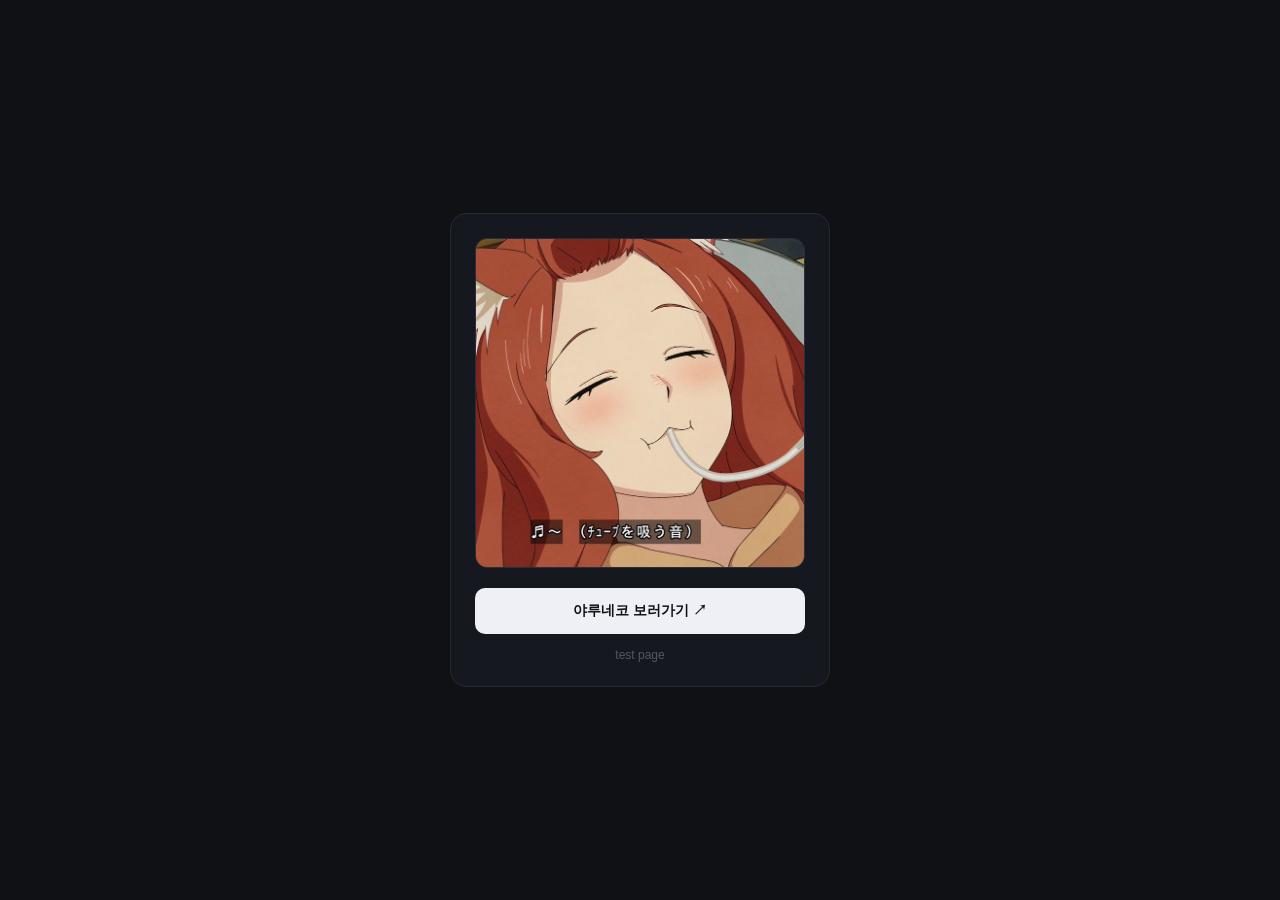
==== demo.html @ 574be57f "Add files via upload" ====
<!DOCTYPE html>
<html lang="ko">
<head>
<meta charset="UTF-8">
<meta name="viewport" content="width=device-width, initial-scale=1">
<title>dev</title>
<style>
  * {
    box-sizing: border-box;
  }

  body {
    margin: 0;
    padding: 24px;
    min-height: 100vh;
    background: #0f1115;
    color: #8a8f9d;
    font-family: -apple-system, BlinkMacSystemFont, "Segoe UI", Roboto, sans-serif;
    display: flex;
    flex-direction: column;
    align-items: center;
    justify-content: center;
  }

  .card {
    width: 100%;
    max-width: 380px;
    background: #16181f;
    border: 1px solid #262932;
    border-radius: 16px;
    padding: 24px;
    display: flex;
    flex-direction: column;
    align-items: center;
  }

  /* 1200x675 원본 비율 사진을 안 찌그러뜨리고 큼직하게 띄우는 프레임 */
  .neko-box {
    width: 100%;
    aspect-ratio: 1 / 1;
    border-radius: 12px;
    overflow: hidden;
    background: #20232d;
    border: 1px solid #2a2e3b;
  }

  .neko-box img {
    width: 100%;
    height: 100%;
    object-fit: cover;
    display: block;
  }

  .btn {
    margin-top: 20px;
    width: 100%;
    padding: 14px 0;
    background: #eef0f5;
    color: #0f1115;
    font-size: 14px;
    font-weight: 700;
    text-align: center;
    text-decoration: none;
    border-radius: 10px;
    transition: background 0.15s ease;
  }

  .btn:hover {
    background: #ffffff;
  }

  .label {
    margin-top: 14px;
    font-size: 12px;
    color: #525765;
  }
</style>
</head>
<body>

<div class="card">
  <div class="neko-box">
    <img src="cute.jpg" alt="데모네코" onerror="this.src='https://images.unsplash.com/photo-1517849845537-4d257902454a?auto=format&fit=crop&w=1200&q=80'">
  </div>

  <!-- '야루네코' 구글 검색 결과 연결 -->
  <a href="https://www.google.com/search?sca_esv=f490e9746bfcf51c&sxsrf=APpeQnsoQgmztiq4SGGGLs-D2l7JzYThwQ:1790319634768&udm=2&fbs=[base64]&q=%EC%95%BC%EB%A3%A8%EB%84%A4%EC%BD%94&sa=X&ved=2ahUKEwi1k_WulImXAxVmulYBHTXUMSsQtKgLegQIGRAB&cshid=1790319646177&biw=1536&bih=776&dpr=1.25&safe=active&ssui=on" target="_blank" class="btn">
    야루네코 보러가기 ↗
  </a>

  <div class="label">test page</div>
</div>

</body>
</html>
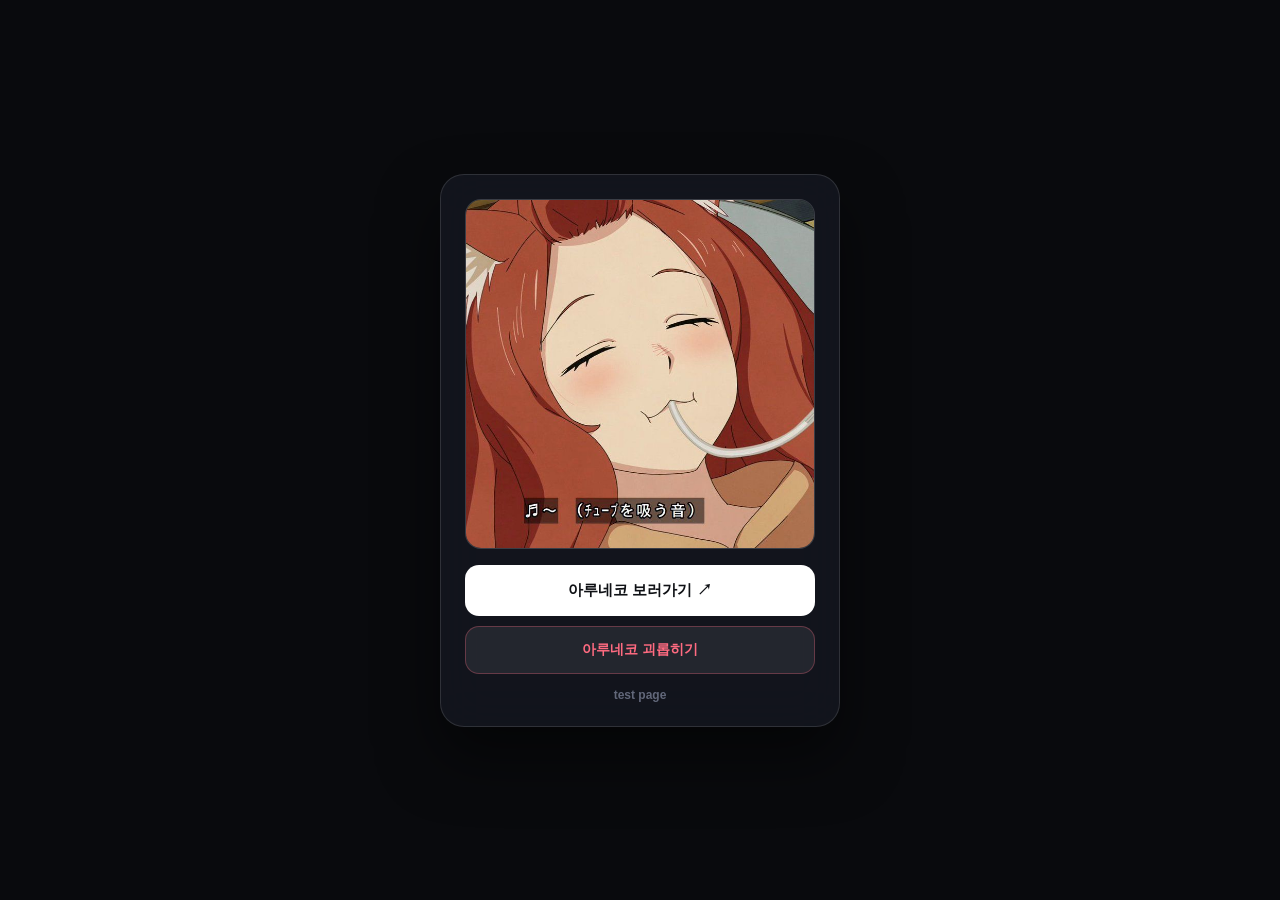
==== commit ccf49f58: "Add files via upload" ====
--- a/demo.html
+++ b/demo.html
@@ -2,46 +2,53 @@
 <html lang="ko">
 <head>
 <meta charset="UTF-8">
-<meta name="viewport" content="width=device-width, initial-scale=1">
+<meta name="viewport" content="width=device-width, initial-scale=1, maximum-scale=1, user-scalable=no">
 <title>dev</title>
 <style>
   * {
     box-sizing: border-box;
+    -webkit-font-smoothing: antialiased;
+    user-select: none;
+    -webkit-user-select: none;
   }
 
   body {
     margin: 0;
-    padding: 24px;
+    padding: 20px;
     min-height: 100vh;
-    background: #0f1115;
-    color: #8a8f9d;
+    background: #090a0d;
+    color: #a0a5b5;
     font-family: -apple-system, BlinkMacSystemFont, "Segoe UI", Roboto, sans-serif;
     display: flex;
     flex-direction: column;
     align-items: center;
     justify-content: center;
+    overflow-x: hidden;
   }
 
   .card {
-    width: 100%;
-    max-width: 380px;
-    background: #16181f;
-    border: 1px solid #262932;
-    border-radius: 16px;
+    position: relative;
+    width: 100%;
+    max-width: 400px;
+    background: rgba(22, 25, 34, 0.75);
+    backdrop-filter: blur(24px) saturate(180%);
+    -webkit-backdrop-filter: blur(24px) saturate(180%);
+    border: 1px solid rgba(255, 255, 255, 0.12);
+    border-radius: 24px;
     padding: 24px;
     display: flex;
     flex-direction: column;
     align-items: center;
-  }
-
-  /* 1200x675 원본 비율 사진을 안 찌그러뜨리고 큼직하게 띄우는 프레임 */
+    box-shadow: 0 30px 60px rgba(0,0,0,0.5);
+  }
+
   .neko-box {
     width: 100%;
     aspect-ratio: 1 / 1;
-    border-radius: 12px;
+    border-radius: 16px;
     overflow: hidden;
-    background: #20232d;
-    border: 1px solid #2a2e3b;
+    background: #181b24;
+    border: 1px solid rgba(255, 255, 255, 0.15);
   }
 
   .neko-box img {
@@ -52,27 +59,214 @@
   }
 
   .btn {
-    margin-top: 20px;
-    width: 100%;
-    padding: 14px 0;
-    background: #eef0f5;
+    margin-top: 16px;
+    width: 100%;
+    padding: 16px 0;
+    background: #ffffff;
     color: #0f1115;
-    font-size: 14px;
-    font-weight: 700;
+    font-size: 15px;
+    font-weight: 800;
     text-align: center;
     text-decoration: none;
-    border-radius: 10px;
-    transition: background 0.15s ease;
-  }
-
-  .btn:hover {
-    background: #ffffff;
+    border-radius: 14px;
+    transition: transform 0.2s ease, background 0.2s ease;
+  }
+
+  .btn:hover { background: #e2e6f0; }
+
+  .btn-action {
+    margin-top: 10px;
+    width: 100%;
+    padding: 14px 0;
+    background: rgba(255, 255, 255, 0.08);
+    color: #ff6b81;
+    font-size: 14px;
+    font-weight: 800;
+    text-align: center;
+    border: 1px solid rgba(255, 107, 129, 0.3);
+    border-radius: 14px;
+    cursor: pointer;
+    transition: all 0.2s ease;
+  }
+
+  .btn-action:hover {
+    background: rgba(255, 107, 129, 0.18);
+    transform: translateY(-2px);
   }
 
   .label {
     margin-top: 14px;
     font-size: 12px;
-    color: #525765;
+    color: #62687a;
+    font-weight: 600;
+  }
+
+  /* -------------------------------------------------------------
+     💥 대문짝 Fullscreen 괴롭히기 모달 💥
+  ------------------------------------------------------------- */
+  .fullscreen-modal {
+    position: fixed;
+    inset: 0;
+    z-index: 9999;
+    background: rgba(5, 6, 9, 0.95);
+    backdrop-filter: blur(16px);
+    display: flex;
+    flex-direction: column;
+    align-items: center;
+    justify-content: center;
+    padding: 20px;
+    opacity: 0;
+    visibility: hidden;
+    transition: all 0.3s cubic-bezier(0.16, 1, 0.3, 1);
+  }
+
+  .fullscreen-modal.active {
+    opacity: 1;
+    visibility: visible;
+  }
+
+  .big-neko-frame {
+    position: relative;
+    width: 100%;
+    max-width: 500px;
+    aspect-ratio: 1 / 1;
+    border-radius: 28px;
+    overflow: hidden;
+    border: 2px solid rgba(255, 255, 255, 0.2);
+    box-shadow: 0 20px 60px rgba(0, 0, 0, 0.8);
+    cursor: crosshair;
+    touch-action: manipulation;
+  }
+
+  .big-neko-frame img {
+    width: 100%;
+    height: 100%;
+    object-fit: cover;
+    pointer-events: none;
+  }
+
+  .modal-tip {
+    color: #ffffff;
+    font-size: 16px;
+    font-weight: 800;
+    margin-bottom: 16px;
+    text-shadow: 0 2px 8px rgba(0,0,0,0.5);
+  }
+
+  .modal-actions {
+    display: flex;
+    gap: 12px;
+    margin-top: 20px;
+    width: 100%;
+    max-width: 500px;
+  }
+
+  .modal-btn {
+    flex: 1;
+    padding: 14px 0;
+    border-radius: 14px;
+    font-size: 14px;
+    font-weight: 800;
+    border: none;
+    cursor: pointer;
+  }
+
+  .modal-btn.clean {
+    background: rgba(255, 255, 255, 0.15);
+    color: #fff;
+    border: 1px solid rgba(255, 255, 255, 0.2);
+  }
+
+  .modal-btn.close {
+    background: #ffffff;
+    color: #000;
+  }
+
+  /* 💦 액체 오버레이 레이어 💦 */
+  .liquid-layer {
+    position: absolute;
+    inset: 0;
+    pointer-events: none;
+  }
+
+  /* 1. 하단에서 목표점까지 뷰웅- 날아가는 액체 입자 모션 */
+  .flying-blob {
+    position: absolute;
+    width: 22px;
+    height: 22px;
+    background: radial-gradient(circle at 35% 35%, #ffffff 0%, #fffde8 70%, #f7f3ce 100%);
+    border-radius: 50%;
+    box-shadow: 0 0 12px rgba(255, 253, 210, 0.8);
+    pointer-events: none;
+    z-index: 20;
+    animation: flyCurve 0.28s cubic-bezier(0.12, 0.85, 0.35, 1) forwards;
+  }
+
+  @keyframes flyCurve {
+    0% {
+      opacity: 0.9;
+      transform: translate(var(--startX), var(--startY)) scale(0.4);
+    }
+    100% {
+      opacity: 1;
+      transform: translate(var(--targetX), var(--targetY)) scale(1.1);
+    }
+  }
+
+  /* 2. 착붙는 노란빛 유백색 액체 자국 */
+  .splatter-spot {
+    position: absolute;
+    background: radial-gradient(circle at 35% 35%, #ffffff 0%, #fffded 60%, rgba(247, 243, 205, 0.96) 100%);
+    box-shadow: inset -2px -2px 6px rgba(120, 110, 50, 0.2), 0 4px 14px rgba(255, 254, 215, 0.6);
+    transform: translate(-50%, -50%) scale(0.1);
+    opacity: 0;
+    animation: landAndSplat 0.25s cubic-bezier(0.175, 0.885, 0.32, 1.25) forwards;
+  }
+
+  .splatter-spot.type-0 { border-radius: 40% 60% 70% 30% / 50% 30% 70% 50%; }
+  .splatter-spot.type-1 { border-radius: 70% 30% 50% 50% / 30% 60% 40% 70%; }
+  .splatter-spot.type-2 { border-radius: 30% 70% 40% 60% / 60% 30% 70% 40%; }
+  .splatter-spot.type-3 { border-radius: 50% 50% 30% 70% / 70% 40% 60% 30%; }
+
+  @keyframes landAndSplat {
+    0% { opacity: 0; transform: translate(-50%, -50%) scale(0.1); }
+    60% { opacity: 1; transform: translate(-50%, -50%) scale(1.2); }
+    100% { opacity: 0.96; transform: translate(-50%, -50%) scale(1) rotate(var(--rot)); }
+  }
+
+  .splatter-spot::after {
+    content: '';
+    position: absolute;
+    bottom: -10px;
+    left: 35%;
+    width: 30%;
+    height: 22px;
+    background: inherit;
+    border-radius: 0 0 12px 12px;
+  }
+
+  /* 3. 💬 아루네코 말풍선 팝업 */
+  .speech-bubble {
+    position: absolute;
+    background: rgba(255, 255, 255, 0.95);
+    color: #111;
+    padding: 8px 15px;
+    border-radius: 16px;
+    font-size: 14px;
+    font-weight: 800;
+    box-shadow: 0 6px 20px rgba(0, 0, 0, 0.4);
+    pointer-events: none;
+    z-index: 30;
+    transform: translate(-50%, -100%) scale(0.5);
+    opacity: 0;
+    animation: popTalk 1.2s cubic-bezier(0.175, 0.885, 0.32, 1.275) forwards;
+  }
+
+  @keyframes popTalk {
+    0% { opacity: 0; transform: translate(-50%, -80%) scale(0.5); }
+    15% { opacity: 1; transform: translate(-50%, -120%) scale(1.05); }
+    80% { opacity: 1; transform: translate(-50%, -130%) scale(1); }
+    100% { opacity: 0; transform: translate(-50%, -150%) scale(0.8); }
   }
 </style>
 </head>
@@ -83,13 +277,125 @@
     <img src="cute.jpg" alt="데모네코" onerror="this.src='https://images.unsplash.com/photo-1517849845537-4d257902454a?auto=format&fit=crop&w=1200&q=80'">
   </div>
 
-  <!-- '야루네코' 구글 검색 결과 연결 -->
-  <a href="https://www.google.com/search?sca_esv=f490e9746bfcf51c&sxsrf=APpeQnsoQgmztiq4SGGGLs-D2l7JzYThwQ:1790319634768&udm=2&fbs=[base64]&q=%EC%95%BC%EB%A3%A8%EB%84%A4%EC%BD%94&sa=X&ved=2ahUKEwi1k_WulImXAxVmulYBHTXUMSsQtKgLegQIGRAB&cshid=1790319646177&biw=1536&bih=776&dpr=1.25&safe=active&ssui=on" target="_blank" class="btn">
-    야루네코 보러가기 ↗
+  <a href="https://www.google.com/search?q=%EC%95%BC%EB%A3%A8%EB%84%A4%EC%BD%94&udm=2" target="_blank" class="btn">
+    아루네코 보러가기 ↗
   </a>
+
+  <button type="button" class="btn-action" id="openModalBtn">
+    아루네코 괴롭히기
+  </button>
 
   <div class="label">test page</div>
 </div>
 
+<!-- 대문짝 모달 -->
+<div class="fullscreen-modal" id="modalOverlay">
+  <div class="modal-tip">💦 아루네코를 클릭해서 발사해보세요!</div>
+  
+  <div class="big-neko-frame" id="bigNekoFrame">
+    <img src="cute.jpg" alt="아루네코 대형" onerror="this.src='https://images.unsplash.com/photo-1517849845537-4d257902454a?auto=format&fit=crop&w=1200&q=80'">
+    <div class="liquid-layer" id="liquidLayer"></div>
+  </div>
+
+  <div class="modal-actions">
+    <button type="button" class="modal-btn clean" id="cleanBtn">🧹 닦아내기</button>
+    <button type="button" class="modal-btn close" id="closeModalBtn">닫기</button>
+  </div>
+</div>
+
+<script>
+  const openModalBtn = document.getElementById('openModalBtn');
+  const closeModalBtn = document.getElementById('closeModalBtn');
+  const modalOverlay = document.getElementById('modalOverlay');
+  const bigNekoFrame = document.getElementById('bigNekoFrame');
+  const liquidLayer = document.getElementById('liquidLayer');
+  const cleanBtn = document.getElementById('cleanBtn');
+
+  const nekoQuotes = [
+    "흠냐흠냐... 하지마아...", "으응... 머야 진짜...", "하지말라구우 ㅠㅠ", "튜-브 흡입중이란 말야...",
+    "냐앙... 저리가...", "흠냐... 얼굴에 묻히지마...", "또 또 이러지...", "축축하잖아!!",
+    "흠냐흠냐... 잠 좀 자자...", "하지마아아앗!", "귀찮게 하지마...", "으에에... 끈적해...",
+    "누나 바쁘단 말야 흠냐...", "야! 하지마!", "냐아아... 그만해...", "진짜 못말려...",
+    "흠냐... 눈에 들어가잖아...", "에잇... 하지 말라니까!", "으응... 자꾸 어디 쏘는거야...",
+    "하지마 ㅠㅠ 끈적거려...", "냐아앙... 나 빠져나갈래...", "흠냐흠냐... 방해하지마...",
+    "으 진짜... 그만 쏴!", "누나 때릴거야?", "냐앙! 그만!", "흠냐... 나중에 해...",
+    "차가워!! 하지마!", "어라... 왜 자꾸 묻혀...", "흠냐흠냐... 저리 가아...",
+    "야루네코 괴롭히지마 ㅠㅠ", "진짜 안 그만둬?!", "냐아... 얼굴 끈적거려...", "지저분하게 하지마아...",
+    "흠냐... 튜브 빠지잖아...", "아앙... 하지말라니까...", "누나 자는거 안보여?", "그만 쏘라구!",
+    "으응... 왜 자꾸 그래...", "하지마아... 나쁜 사람...", "냐아앙... 닦아줘 어서...",
+    "흠냐흠냐... 꿈속에서도 괴롭히네...", "또 쐈어?!", "크엉... 하지마!", "냐앙... 살려줘...",
+    "하지말라고 했을텐데?!", "으에... 축축해 죽겠어", "흠냐... 졸린단 말야..."
+  ];
+
+  openModalBtn.addEventListener('click', () => modalOverlay.classList.add('active'));
+  closeModalBtn.addEventListener('click', () => modalOverlay.classList.remove('active'));
+
+  function launchLiquid(clientX, clientY) {
+    const rect = bigNekoFrame.getBoundingClientRect();
+    const x = clientX - rect.left;
+    const y = clientY - rect.top;
+
+    // 1. 날아가는 입자
+    const fly = document.createElement('div');
+    fly.classList.add('flying-blob');
+    
+    const startX = rect.width / 2 + (Math.random() * 80 - 40);
+    const startY = rect.height + 40;
+
+    fly.style.setProperty('--startX', `${startX}px`);
+    fly.style.setProperty('--startY', `${startY}px`);
+    fly.style.setProperty('--targetX', `${x}px`);
+    fly.style.setProperty('--targetY', `${y}px`);
+
+    liquidLayer.appendChild(fly);
+
+    // 2. 안착
+    setTimeout(() => {
+      fly.remove();
+
+      const spot = document.createElement('div');
+      const shapeType = Math.floor(Math.random() * 4);
+      spot.classList.add('splatter-spot', `type-${shapeType}`);
+
+      const size = Math.floor(Math.random() * 55) + 65;
+      const rot = Math.floor(Math.random() * 360);
+
+      spot.style.width = `${size}px`;
+      spot.style.height = `${size}px`;
+      spot.style.left = `${x}px`;
+      spot.style.top = `${y}px`;
+      spot.style.setProperty('--rot', `${rot}deg`);
+
+      liquidLayer.appendChild(spot);
+
+      // 3. 말풍선
+      const bubble = document.createElement('div');
+      bubble.classList.add('speech-bubble');
+      const randomQuote = nekoQuotes[Math.floor(Math.random() * nekoQuotes.length)];
+      bubble.innerText = randomQuote;
+      bubble.style.left = `${x}px`;
+      bubble.style.top = `${y}px`;
+
+      liquidLayer.appendChild(bubble);
+
+      setTimeout(() => bubble.remove(), 1200);
+    }, 280);
+  }
+
+  bigNekoFrame.addEventListener('click', (e) => {
+    launchLiquid(e.clientX, e.clientY);
+  });
+
+  bigNekoFrame.addEventListener('touchstart', (e) => {
+    e.preventDefault();
+    const touch = e.touches[0];
+    launchLiquid(touch.clientX, touch.clientY);
+  }, { passive: false });
+
+  cleanBtn.addEventListener('click', () => {
+    liquidLayer.innerHTML = '';
+  });
+</script>
+
 </body>
 </html>
